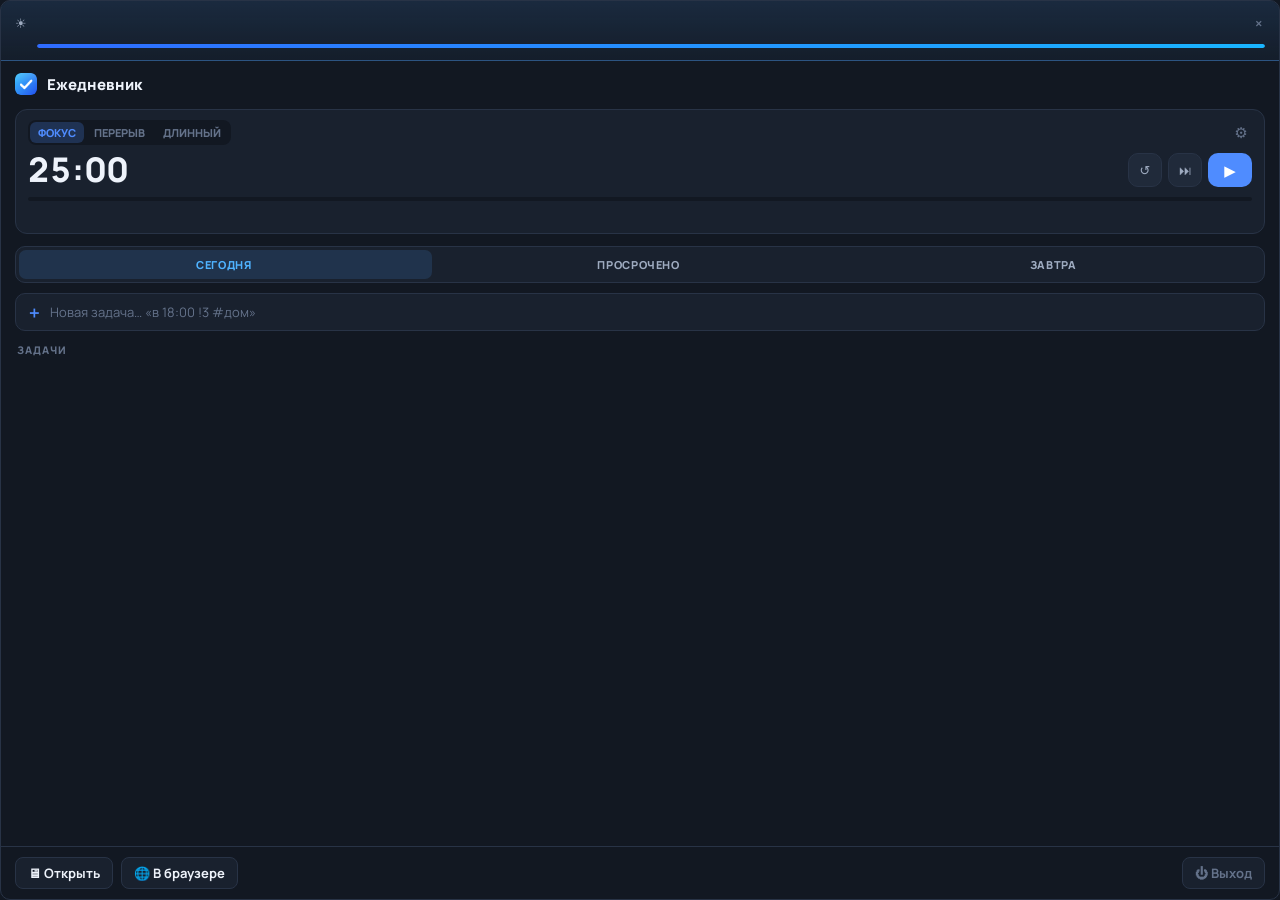
==== web/popup.html @ 26ec2203 "Свои длительности помодоро и ручная правка часов - настройки таймера (фокус, перерыв, длинный, «длин" ====
<!doctype html>
<html lang="ru">
<head>
<meta charset="utf-8">
<meta name="viewport" content="width=device-width, initial-scale=1">
<title>Ежедневник</title>
<link href="https://fonts.googleapis.com/css2?family=Manrope:wght@400;500;600;700;800&display=swap" rel="stylesheet">
<style>
  :root {
    --bg: #121822; --card: #19212e; --card-2: #202a3a; --line: #283346;
    --ink: #eef3fb; --ink-2: #9eabc0; --ink-3: #64728a;
    --accent: #4f8cff; --accent-soft: rgba(79,140,255,.16);
    --green: #4fb3ff; --green-soft: rgba(79,163,255,.13); --grad: linear-gradient(135deg, #2f6bff, #19b5ff);
    --p1: #8796b3; --p2: #f0a03c; --p3: #ff5d55;
  }
  * { box-sizing: border-box; }
  html, body { margin: 0; height: 100%; background: var(--bg); color: var(--ink); overflow: hidden; }
  body { font: 13px/1.4 "Manrope", system-ui, "Segoe UI", sans-serif; display: flex; flex-direction: column; border: 1px solid var(--line); border-radius: 10px; user-select: none; }
  button, input { font: inherit; color: inherit; }
  button { cursor: pointer; }

  .banner { background: linear-gradient(180deg, var(--green-soft), rgba(79,163,255,.04)); border-bottom: 1px solid rgba(79,163,255,.35); padding: 12px 14px 12px; }
  .banner-top { display: flex; align-items: center; gap: 8px; color: var(--ink-2); font-weight: 600; text-transform: capitalize; }
  .banner-top .x { margin-left: auto; border: 0; background: none; color: var(--ink-3); font-size: 15px; padding: 0 2px; }
  .banner-top .x:hover { color: var(--ink); }
  .mood { margin: 8px 0 0 22px; color: var(--ink); }
  .bar { height: 4px; background: rgba(255,255,255,.07); border-radius: 4px; margin: 10px 0 0 22px; overflow: hidden; }
  .bar i { display: block; height: 100%; background: var(--grad); border-radius: 4px; transition: width .4s; }

  .brand { display: flex; align-items: center; gap: 10px; padding: 12px 14px 4px; }
  .brand b { font-size: 15px; font-weight: 800; }
  .brand .stats { margin-left: auto; display: flex; gap: 10px; font-size: 12px; font-weight: 700; font-variant-numeric: tabular-nums; }
  .stats .ok { color: var(--green); }
  .stats .late { color: var(--p3); }
  .stats .left { color: var(--ink-2); }

  .running { margin: 8px 14px 0; display: flex; align-items: center; gap: 8px; background: var(--green-soft); border: 1px solid rgba(79,163,255,.3); border-radius: 9px; padding: 6px 8px 6px 10px; font-weight: 600; }
  .running .t { flex: 1; min-width: 0; white-space: nowrap; overflow: hidden; text-overflow: ellipsis; }
  .running .clock { color: var(--green); font-variant-numeric: tabular-nums; font-weight: 800; }
  .running button { border: 0; background: rgba(255,255,255,.08); border-radius: 6px; padding: 2px 8px; }

  .pomo { margin: 10px 14px 0; background: var(--card); border: 1px solid var(--line); border-radius: 12px; padding: 10px 12px 10px; }
  .pomo.work { --pm: #4f8cff; } .pomo.short { --pm: #2fd0c0; } .pomo.long { --pm: #a78bfa; }
  .pomo-row { display: flex; align-items: center; gap: 8px; }
  .pomo-modes { display: flex; gap: 2px; background: var(--bg); border-radius: 8px; padding: 2px; }
  .pomo-modes button { border: 0; background: none; border-radius: 6px; padding: 3px 8px; font-size: 11px; font-weight: 800; color: var(--ink-3); }
  .pomo-modes button.on { background: color-mix(in srgb, var(--pm) 22%, transparent); color: var(--pm); }
  .pomo-count { margin-left: auto; font-size: 12px; letter-spacing: 1px; }
  .pomo-main { display: flex; align-items: center; gap: 10px; margin-top: 6px; }
  .pomo-time { font-size: 34px; font-weight: 800; font-variant-numeric: tabular-nums; letter-spacing: 1px; line-height: 1.1; }
  .pomo.is-running .pomo-time { color: var(--pm); }
  .pomo-ctrl { margin-left: auto; display: flex; gap: 6px; }
  .pbtn { width: 34px; height: 34px; border-radius: 10px; border: 1px solid var(--line); background: var(--card-2); display: grid; place-items: center; font-size: 13px; color: var(--ink-2); }
  .pbtn:hover { color: var(--ink); border-color: var(--ink-3); }
  .pbtn.primary { width: 44px; background: var(--pm); border-color: transparent; color: #fff; font-size: 15px; }
  .pomo-bar { height: 4px; border-radius: 4px; background: var(--bg); margin-top: 8px; overflow: hidden; }
  .pomo-bar i { display: block; height: 100%; width: 0; background: var(--pm); border-radius: 4px; transition: width .5s linear; }
  .pomo-label { font-size: 11.5px; color: var(--ink-2); margin-top: 6px; white-space: nowrap; overflow: hidden; text-overflow: ellipsis; min-height: 16px; }
  .pomo.ring { animation: ring .6s ease 3; }
  .pomo-time { cursor: text; border-radius: 8px; padding: 0 4px; margin-left: -4px; transition: background .15s; }
  .pomo-time:hover { background: var(--card-2); }
  .clock-input { width: 130px; font: inherit; color: var(--pm); background: var(--bg); border: 1px solid var(--pm); border-radius: 8px; padding: 0 6px; outline: 0; }
  .pgear { border: 0; background: none; color: var(--ink-3); font-size: 15px; padding: 2px 4px; border-radius: 6px; }
  .pgear:hover, .pgear.on { color: var(--ink); background: var(--card-2); }
  .pset { margin-top: 10px; padding-top: 10px; border-top: 1px solid var(--line); display: flex; flex-direction: column; gap: 6px; }
  .pset-presets { display: flex; gap: 4px; margin-bottom: 2px; }
  .pset-chip { flex: 1; border: 1px solid var(--line); background: var(--bg); border-radius: 7px; padding: 4px 0; font-size: 11.5px; font-weight: 800; color: var(--ink-2); }
  .pset-chip.on { border-color: var(--pm); color: var(--pm); }
  .pset-row { display: flex; align-items: center; gap: 8px; font-size: 12.5px; color: var(--ink-2); }
  .pset-row span { flex: 1; }
  .pset-row input[type=number] { width: 58px; background: var(--bg); border: 1px solid var(--line); border-radius: 7px; padding: 4px 6px; text-align: center; font-weight: 700; outline: 0; user-select: text; }
  .pset-row input[type=number]:focus { border-color: var(--pm); }
  .pset-row em { font-style: normal; width: 52px; color: var(--ink-3); font-size: 11.5px; }
  .pset-check { cursor: pointer; }
  .pset-check input { accent-color: var(--pm); width: 15px; height: 15px; }
  .pset-err { color: var(--p3); font-size: 11.5px; min-height: 0; }
  .pset-actions { display: flex; justify-content: flex-end; gap: 6px; }
  .pset-actions button { border: 1px solid var(--line); background: var(--card-2); border-radius: 7px; padding: 5px 12px; font-weight: 700; font-size: 12px; }
  .pset-actions .pset-save { background: var(--pm); border-color: transparent; color: #fff; }
  @keyframes ring { 30% { box-shadow: 0 0 0 4px color-mix(in srgb, var(--pm) 45%, transparent); } }
  .tabs { display: flex; gap: 2px; margin: 12px 14px 0; padding: 3px; background: var(--card); border: 1px solid var(--line); border-radius: 10px; }
  .tabs button { flex: 1; border: 0; background: none; border-radius: 7px; padding: 7px 0; font-size: 11px; font-weight: 800; letter-spacing: .06em; color: var(--ink-2); }
  .tabs button.on { background: rgba(79,163,255,.14); color: var(--green); }
  .tabs .n { opacity: .7; margin-left: 3px; }

  .add { cursor: text; display: flex; align-items: center; gap: 8px; margin: 10px 14px 0; background: var(--card); border: 1px solid var(--line); border-radius: 10px; padding: 0 10px; }
  .add:focus-within { border-color: var(--accent); }
  .add span { color: var(--accent); font-weight: 800; font-size: 16px; }
  .add input { flex: 1; border: 0; outline: 0; background: none; padding: 9px 0; user-select: text; }
  .add input::placeholder { color: var(--ink-3); }

  .label { padding: 12px 16px 6px; font-size: 10.5px; font-weight: 800; letter-spacing: .1em; color: var(--ink-3); text-transform: uppercase; }
  .list { flex: 1; min-height: 0; overflow-y: auto; padding: 0 10px 10px 14px; display: flex; flex-direction: column; gap: 6px; }
  .list::-webkit-scrollbar { width: 6px; }
  .list::-webkit-scrollbar-thumb { background: var(--line); border-radius: 6px; }

  .item { display: flex; align-items: center; gap: 11px; background: var(--card); border: 1px solid var(--line); border-radius: 10px; padding: 9px 10px; transition: background .15s, border-color .15s, opacity .25s, transform .25s; }
  .item:hover { background: var(--card-2); }
  .item.gone { opacity: 0; transform: translateX(20px); }
  .item.enter { animation: pop .3s cubic-bezier(.2,.8,.3,1.2) both; }
  @keyframes pop { from { opacity: 0; transform: translateY(6px); } }
  .title { transition: color .3s; }
  .check { flex: none; width: 22px; height: 22px; border-radius: 7px; border: 2px solid var(--pc, var(--ink-3)); background: none; display: grid; place-items: center; padding: 0; }
  .check:hover { background: color-mix(in srgb, var(--pc, var(--ink-3)) 18%, transparent); }
  .check svg { width: 12px; height: 12px; fill: none; stroke: #fff; stroke-width: 3.5; stroke-linecap: round; stroke-linejoin: round; opacity: 0; transition: opacity .1s; }
  .item.done .check { background: var(--grad); border-color: transparent; }
  .item.done .check svg { opacity: 1; }
  .check svg path { stroke-dasharray: 24; stroke-dashoffset: 24; transition: stroke-dashoffset .3s .05s ease; }
  .item.done .check svg path { stroke-dashoffset: 0; }
  .check { transition: background .25s, border-color .25s; }
  .item.done .title { text-decoration: line-through; color: var(--ink-3); }
  .p1 { --pc: var(--p1); } .p2 { --pc: var(--p2); } .p3 { --pc: var(--p3); }
  .body { flex: 1; min-width: 0; }
  .title { font-weight: 700; white-space: nowrap; overflow: hidden; text-overflow: ellipsis; }
  .sub { font-size: 11.5px; color: var(--ink-2); white-space: nowrap; overflow: hidden; text-overflow: ellipsis; }
  .sub .late { color: var(--p3); }
  .dot { display: inline-block; width: 7px; height: 7px; border-radius: 50%; margin-right: 3px; }
  .play { flex: none; border: 0; background: none; color: var(--ink-3); width: 26px; height: 26px; border-radius: 7px; font-size: 12px; }
  .play:hover { background: var(--card-2); color: var(--ink); }
  .play.on { color: var(--green); }

  .empty { text-align: center; color: var(--ink-3); padding: 36px 10px; }
  .empty b { display: block; font-size: 30px; margin-bottom: 4px; }

  .foot { display: flex; align-items: center; gap: 8px; padding: 10px 14px; border-top: 1px solid var(--line); }
  .btn { display: inline-flex; align-items: center; gap: 6px; border: 1px solid var(--line); background: var(--card); border-radius: 8px; padding: 6px 12px; font-weight: 700; }
  .btn:hover { border-color: var(--ink-3); }
  .btn.ghost { margin-left: auto; color: var(--ink-3); }
  .pomo { font-variant-numeric: tabular-nums; }
</style>
</head>
<body>
  <div class="banner">
    <div class="banner-top">☀️ <span id="date"></span><button class="x" id="closeBtn" title="Скрыть (Esc)">×</button></div>
    <div class="mood" id="mood"></div>
    <div class="bar"><i id="bar"></i></div>
  </div>

  <div class="brand">
    <img src="icon.png" alt="" style="width:22px;height:22px;border-radius:6px"><b>Ежедневник</b>
    <div class="stats" id="stats"></div>
  </div>
  <div id="running"></div>

  <div class="pomo work" id="pomo">
    <div class="pomo-row">
      <div class="pomo-modes">
        <button data-pm="work" class="on">ФОКУС</button><button data-pm="short">ПЕРЕРЫВ</button><button data-pm="long">ДЛИННЫЙ</button>
      </div>
      <span class="pomo-count" id="pomoCount" title="Фокус-сессий сегодня"></span>
      <button class="pgear" id="pomoGear" title="Настроить время">⚙</button>
    </div>
    <div class="pomo-main">
      <div class="pomo-time" id="pomoTime" title="Нажми, чтобы ввести своё время">25:00</div>
      <div class="pomo-ctrl">
        <button class="pbtn" id="pomoReset" title="Сначала">↺</button>
        <button class="pbtn" id="pomoSkip" title="Пропустить">⏭</button>
        <button class="pbtn primary" id="pomoGo" title="Старт / пауза">▶</button>
      </div>
    </div>
    <div class="pomo-bar"><i id="pomoBar"></i></div>
    <div class="pomo-label" id="pomoLabel"></div>
    <div id="pomoSettings" hidden></div>
  </div>

  <div class="tabs" id="tabs">
    <button data-tab="today" class="on">СЕГОДНЯ<span class="n"></span></button>
    <button data-tab="late">ПРОСРОЧЕНО<span class="n"></span></button>
    <button data-tab="tomorrow">ЗАВТРА<span class="n"></span></button>
  </div>

  <form class="add" id="addForm" autocomplete="off">
    <span>＋</span><input id="addInput" placeholder="Новая задача… «в 18:00 !3 #дом»">
  </form>

  <div class="label" id="label">Задачи</div>
  <div class="list" id="list"></div>

  <div class="foot">
    <button class="btn" id="openBtn" title="Окно программы">🖥 Открыть</button>
    <button class="btn" id="browserBtn" title="Открыть страницу в браузере">🌐 В браузере</button>
    <button class="btn ghost" id="quitBtn" title="Закрыть программу">⏻ Выход</button>
  </div>

<script src="shared.js"></script>
<script>
"use strict";
const P = { tasks: [], lists: [], tab: "today" };
const $ = s => document.querySelector(s);
const CHECK = `<svg viewBox="0 0 24 24"><path d="M5 12.5l4.5 4.5L19 7.5"/></svg>`;
const MOODS = [
  [0, "Начни с малого — всего одна задача 🐾"],
  [1, "Разгон взят, котик следит за прогрессом 🐱"],
  [50, "Половина позади, котик одобряет 😺"],
  [80, "Финишная прямая — ещё чуть-чуть! 😼"],
  [100, "Всё сделано! Котик в восторге 😻"],
];

// функции, которые предоставляет Go-обёртка окна (в обычном браузере их нет)
const host = name => (...a) => (typeof window[name] === "function" ? window[name](...a) : null);
const hidePopup = host("hidePopup"), openMain = host("openMain"), openInBrowser = host("openInBrowser"), quitApp = host("quitApp");

async function api(method, path, body) {
  const r = await fetch("/api" + path, {
    method, headers: body ? { "Content-Type": "application/json" } : {}, body: body ? JSON.stringify(body) : undefined,
  });
  if (!r.ok) throw new Error(r.statusText);
  return r.status === 204 ? null : r.json();
}

async function load() {
  const d = await api("GET", "/state");
  P.tasks = d.tasks || [];
  P.lists = d.lists || [];
  render();
}

function spentNow(t) { return (t.spent || 0) + (t.timerStart ? (Date.now() - new Date(t.timerStart)) / 1000 : 0); }
function clock(sec) {
  sec = Math.floor(sec);
  const h = Math.floor(sec / 3600), m = Math.floor(sec % 3600 / 60), s = sec % 60, p = n => String(n).padStart(2, "0");
  return h ? `${h}:${p(m)}:${p(s)}` : `${p(m)}:${p(s)}`;
}
function fmtMin(m) { const h = Math.floor(m / 60), r = m % 60; return h ? `${h}ч${r ? " " + r + "м" : ""}` : `${r}м`; }

function buckets() {
  const td = today(), tm = addDays(td, 1);
  const a = P.tasks.filter(t => !t.done);
  return {
    today: a.filter(t => t.due === td),
    late: a.filter(t => t.due && t.due < td),
    tomorrow: a.filter(t => t.due === tm),
    doneToday: P.tasks.filter(t => t.done && t.completedAt && ymd(new Date(t.completedAt)) === td),
  };
}

function sortT(arr) {
  return [...arr].sort((a, b) => (b.pinned - a.pinned) || (a.dueTime || "99").localeCompare(b.dueTime || "99") || b.priority - a.priority || a.order - b.order);
}

function render() {
  const b = buckets();
  const done = b.doneToday.length, left = b.today.length + b.late.length, total = done + left;
  const pct = total ? Math.round(done / total * 100) : 0;
  $("#date").textContent = new Intl.DateTimeFormat("ru", { weekday: "long", day: "numeric", month: "long" }).format(new Date());
  $("#mood").textContent = total ? MOODS.filter(([p]) => pct >= p).pop()[1] : "Свободный день — добавь планы или отдохни 🌿";
  $("#bar").style.width = pct + "%";
  $("#stats").innerHTML = `<span class="ok" title="Выполнено сегодня">✓ ${done}</span>` +
    (b.late.length ? `<span class="late" title="Просрочено">⚠ ${b.late.length}</span>` : "") +
    `<span class="left" title="Осталось на сегодня">◷ ${b.today.length}</span>`;

  const run = P.tasks.find(t => t.timerStart);
  $("#running").innerHTML = run ? `<div class="running">⏱ <span class="t">${esc(run.title)}</span>
    <span class="clock" data-live="${run.id}">${clock(spentNow(run))}</span><button data-stop="${run.id}" title="Остановить">⏸</button></div>` : "";

  for (const btn of document.querySelectorAll("#tabs button")) {
    const k = btn.dataset.tab;
    btn.classList.toggle("on", k === P.tab);
    btn.querySelector(".n").textContent = b[k].length ? b[k].length : "";
  }

  let items = sortT(b[P.tab]);
  if (P.tab === "today") items = items.concat(b.doneToday);
  $("#label").textContent = { today: "Задачи на сегодня", late: "Просроченные", tomorrow: "Задачи на завтра" }[P.tab];
  $("#list").innerHTML = items.length ? items.map(itemHTML).join("") :
    `<div class="empty"><b>${P.tab === "late" ? "🎉" : "🌿"}</b>${P.tab === "late" ? "Просроченных нет" : "Пока пусто"}</div>`;
}

function itemHTML(t) {
  const l = P.lists.find(l => l.id === t.listId);
  const sub = [];
  if (t.due && t.due < today()) sub.push(`<span class="late">📅 ${t.due.split("-").reverse().slice(0, 2).join(".")}</span>`);
  if (t.dueTime) sub.push("🕑 " + t.dueTime);
  if (l) sub.push(`<span class="dot" style="background:${l.color}"></span>${esc(l.name)}`);
  if (t.estimate) sub.push("⏳ " + fmtMin(t.estimate));
  if (t.subtasks.length) sub.push(`☑ ${t.subtasks.filter(s => s.done).length}/${t.subtasks.length}`);
  for (const g of t.tags.slice(0, 2)) sub.push("#" + esc(g));
  return `<div class="item p${t.priority} ${t.done ? "done" : ""}" data-id="${t.id}">
    <button class="check" data-toggle="${t.id}" title="Отметить">${CHECK}</button>
    <div class="body"><div class="title">${t.pinned ? "📌 " : ""}${esc(t.title)}</div>
      <div class="sub">${sub.join(" · ") || (t.done ? "выполнено" : "без деталей")}</div></div>
    ${t.done ? "" : `<button class="play ${t.timerStart ? "on" : ""}" data-timer="${t.id}" title="Учёт времени">${t.timerStart ? "⏸" : "▶"}</button>`}
  </div>`;
}

document.addEventListener("click", async e => {
  const el = e.target.closest("button");
  if (!el) return;
  const d = el.dataset;
  if (d.tab) { P.tab = d.tab; render(); return; }
  if (d.toggle) {
    const item = el.closest(".item");
    const done = item.classList.toggle("done");
    await Promise.all([api("POST", `/tasks/${d.toggle}/toggle`), new Promise(r => setTimeout(r, done ? 420 : 120))]);
    item.classList.add("gone");
    setTimeout(load, 220);
    return;
  }
  if (d.timer || d.stop) {
    const id = d.timer || d.stop;
    const t = P.tasks.find(x => x.id === id);
    await api("POST", `/tasks/${id}/timer/${t.timerStart ? "stop" : "start"}`);
    load(); return;
  }
  if (el.id === "openBtn") { openMain(""); return; }
  if (el.id === "browserBtn") { openInBrowser(""); return; }
  if (d.pm) { pomo.mode(d.pm); return; }
  if (el.id === "pomoGo") { pomo.toggle(); return; }
  if (el.id === "pomoGear") { toggleSettings(); return; }
  if (el.id === "pomoReset") { pomo.reset(); return; }
  if (el.id === "pomoSkip") { pomo.skip(); return; }
  if (el.id === "quitBtn") { quitApp(); return; }
  if (el.id === "closeBtn") { hidePopup(); return; }
});

$("#addForm").addEventListener("mousedown", e => {
  if (e.target.closest("button, input")) return;
  e.preventDefault();
  $("#addInput").focus();
});
$("#addForm").addEventListener("submit", async e => {
  e.preventDefault();
  const inp = $("#addInput");
  const p = parseQuick(inp.value, P.lists);
  if (!p.title) return;
  const due = p.due || (P.tab === "tomorrow" ? addDays(today(), 1) : today());
  await api("POST", "/tasks", {
    title: p.title, notes: "", done: false, subtasks: [], pinned: false, priority: p.priority,
    due, dueTime: p.dueTime, listId: p.listId, tags: p.tags, repeat: p.repeat,
  });
  inp.value = "";
  if (P.tab === "late") P.tab = "today";
  load();
});

document.addEventListener("keydown", e => { if (e.key === "Escape" && !e.target.closest(".pomo")) hidePopup(); });
document.addEventListener("contextmenu", e => { if (!e.target.closest("input")) e.preventDefault(); });

setInterval(() => {
  for (const el of document.querySelectorAll("[data-live]")) {
    const t = P.tasks.find(x => x.id === el.dataset.live);
    if (t) el.textContent = clock(spentNow(t));
  }
}, 1000);

// таймер общий с основным окном; когда сессия кончается, Go сам показывает эту панель
let audioCtx;
function beep() {
  try {
    audioCtx = audioCtx || new AudioContext();
    [660, 880, 990].forEach((f, i) => {
      const o = audioCtx.createOscillator(), g = audioCtx.createGain();
      const t0 = audioCtx.currentTime + i * 0.16;
      o.frequency.value = f;
      g.gain.setValueAtTime(0.0001, t0);
      g.gain.exponentialRampToValueAtTime(0.18, t0 + 0.02);
      g.gain.exponentialRampToValueAtTime(0.0001, t0 + 0.5);
      o.connect(g).connect(audioCtx.destination);
      o.start(t0); o.stop(t0 + 0.55);
    });
  } catch { /* без звука */ }
}
const pomo = pomoClient(st => {
  const box = $("#pomo");
  box.className = `pomo ${st.mode} ${st.running ? "is-running" : ""} ${box.classList.contains("ring") ? "ring" : ""}`;
  if (!$("#pomoTime").querySelector("input")) $("#pomoTime").textContent = fmtMMSS(pomo ? pomo.left() : st.left);
  $("#pomoGo").textContent = st.running ? "⏸" : "▶";
  $("#pomoBar").style.width = (pomo ? pomo.progress() * 100 : 0) + "%";
  $("#pomoCount").textContent = st.count ? "🍅".repeat(Math.min(st.count, 8)) + (st.count > 8 ? " " + st.count : "") : "";
  $("#pomoLabel").textContent = st.label || (st.running ? (st.mode === "work" ? "Не отвлекайся — уведомлю, когда пора отдохнуть" : "Отдыхай: встань, разомнись, попей воды") : "Нажми ▶, чтобы начать " + POMO_NAMES[st.mode].toLowerCase());
  document.querySelectorAll("[data-pm]").forEach(b => {
    b.classList.toggle("on", b.dataset.pm === st.mode);
    b.textContent = { work: "ФОКУС", short: "ПЕРЕРЫВ", long: "ДЛИННЫЙ" }[b.dataset.pm] + " " + st.settings[b.dataset.pm];
  });
}, st => {
  beep();
  const box = $("#pomo");
  box.classList.remove("ring"); void box.offsetWidth; box.classList.add("ring");
  setTimeout(() => box.classList.remove("ring"), 2000);
});

$("#pomoTime").addEventListener("click", () => editClock($("#pomoTime"), pomo));

function toggleSettings() {
  const box = $("#pomoSettings");
  const open = box.hidden;
  box.hidden = !open;
  $("#pomoGear").classList.toggle("on", open);
  if (!open) return;
  box.innerHTML = pomoSettingsHTML(pomo.state().settings);
  box.querySelector("[data-pset=work]").focus();
}
bindPomoSettings($("#pomoSettings"), pomo, () => { $("#pomoSettings").hidden = true; $("#pomoGear").classList.remove("on"); });

// вызывается из Go при каждом показе окна
window.onPopupShow = () => { load(); pomo.refresh(); };
load();
</script>
</body>
</html>
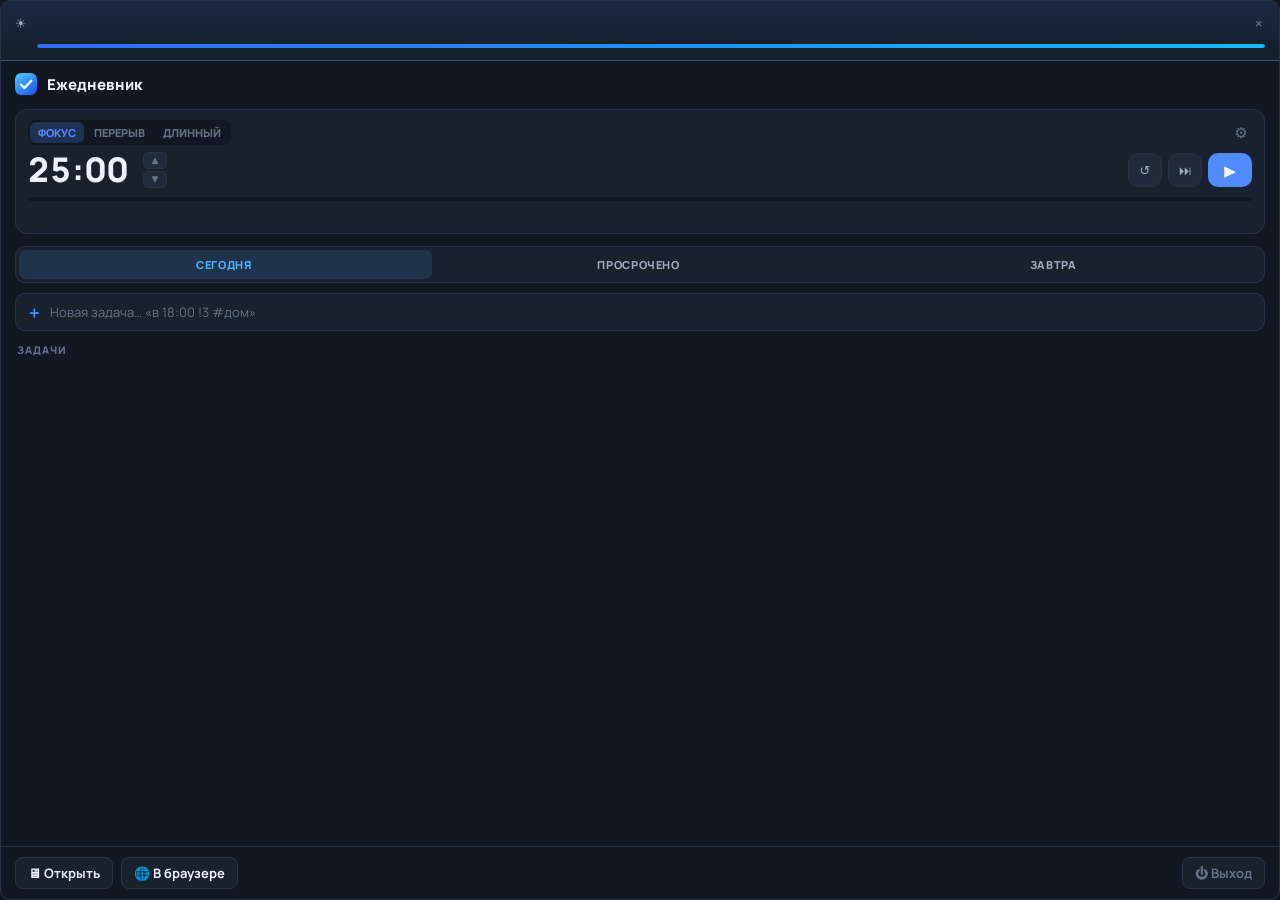
==== commit 0af02e33: "Стрелки у часов помодоро: ±1 минута Клик по ▲▼ меняет оставшееся время на минуту, зажатие повторяет," ====
--- a/web/popup.html
+++ b/web/popup.html
@@ -60,6 +60,10 @@
   .pomo-time { cursor: text; border-radius: 8px; padding: 0 4px; margin-left: -4px; transition: background .15s; }
   .pomo-time:hover { background: var(--card-2); }
   .clock-input { width: 130px; font: inherit; color: var(--pm); background: var(--bg); border: 1px solid var(--pm); border-radius: 8px; padding: 0 6px; outline: 0; }
+  .clock-arrows { display: flex; flex-direction: column; gap: 2px; }
+  .clock-arrows button { width: 24px; height: 17px; border: 1px solid var(--line); background: var(--card-2); border-radius: 5px; font-size: 9px; color: var(--ink-3); display: grid; place-items: center; padding: 0; user-select: none; touch-action: none; }
+  .clock-arrows button:hover { color: var(--pm); border-color: var(--pm); }
+  .clock-arrows button:active { background: color-mix(in srgb, var(--pm) 25%, var(--card-2)); }
   .pgear { border: 0; background: none; color: var(--ink-3); font-size: 15px; padding: 2px 4px; border-radius: 6px; }
   .pgear:hover, .pgear.on { color: var(--ink); background: var(--card-2); }
   .pset { margin-top: 10px; padding-top: 10px; border-top: 1px solid var(--line); display: flex; flex-direction: column; gap: 6px; }
@@ -151,7 +155,8 @@
       <button class="pgear" id="pomoGear" title="Настроить время">⚙</button>
     </div>
     <div class="pomo-main">
-      <div class="pomo-time" id="pomoTime" title="Нажми, чтобы ввести своё время">25:00</div>
+      <div class="pomo-time" id="pomoTime" title="Нажми, чтобы ввести своё время, или крути колёсико">25:00</div>
+      <div class="clock-arrows"><button type="button" data-adj="1" title="+1 минута">▲</button><button type="button" data-adj="-1" title="−1 минута">▼</button></div>
       <div class="pomo-ctrl">
         <button class="pbtn" id="pomoReset" title="Сначала">↺</button>
         <button class="pbtn" id="pomoSkip" title="Пропустить">⏭</button>
@@ -380,6 +385,7 @@
 });
 
 $("#pomoTime").addEventListener("click", () => editClock($("#pomoTime"), pomo));
+bindClockArrows($("#pomo"), $("#pomoTime"), pomo);
 
 function toggleSettings() {
   const box = $("#pomoSettings");
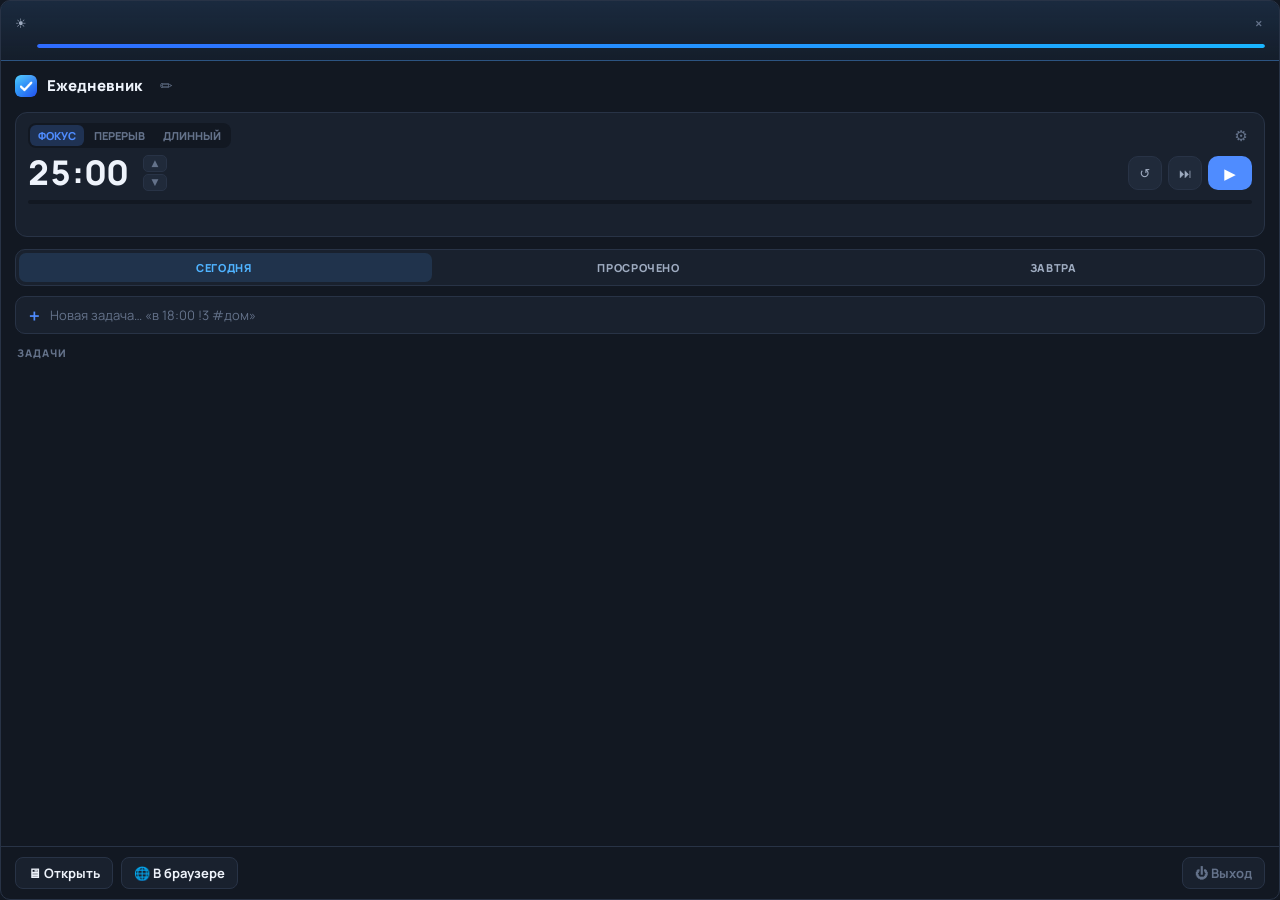
==== commit 8002783c: "Холст для быстрых набросков - раздел «Холст» (D, ✏️ в мини-панели): ручка с нажимом, маркер, ластик," ====
--- a/web/popup.html
+++ b/web/popup.html
@@ -5,6 +5,15 @@
 <meta name="viewport" content="width=device-width, initial-scale=1">
 <title>Ежедневник</title>
 <link href="https://fonts.googleapis.com/css2?family=Manrope:wght@400;500;600;700;800&display=swap" rel="stylesheet">
+<script>
+  // ошибки JS записываются в атрибут — их проверяет автотест перед сборкой
+  (() => {
+    const errs = [];
+    const put = msg => { if (errs.includes(msg) || errs.length > 8) return; errs.push(msg); document.documentElement.dataset.errors = errs.join(" | "); };
+    addEventListener("error", e => put(e.message + " @ " + (e.filename || "").split("/").pop() + ":" + e.lineno));
+    addEventListener("unhandledrejection", e => put("promise: " + (e.reason && e.reason.message || e.reason)));
+  })();
+</script>
 <style>
   :root {
     --bg: #121822; --card: #19212e; --card-2: #202a3a; --line: #283346;
@@ -142,6 +151,7 @@
 
   <div class="brand">
     <img src="icon.png" alt="" style="width:22px;height:22px;border-radius:6px"><b>Ежедневник</b>
+    <button class="pgear" id="sketchBtn" title="Холст для набросков" style="margin-left:4px">✏️</button>
     <div class="stats" id="stats"></div>
   </div>
   <div id="running"></div>
@@ -309,6 +319,7 @@
   }
   if (el.id === "openBtn") { openMain(""); return; }
   if (el.id === "browserBtn") { openInBrowser(""); return; }
+  if (el.id === "sketchBtn") { openMain("sketch"); return; }
   if (d.pm) { pomo.mode(d.pm); return; }
   if (el.id === "pomoGo") { pomo.toggle(); return; }
   if (el.id === "pomoGear") { toggleSettings(); return; }
@@ -400,7 +411,14 @@
 
 // вызывается из Go при каждом показе окна
 window.onPopupShow = () => { load(); pomo.refresh(); };
-load();
+load().then(async () => {
+  if (location.search.includes("smoke")) {
+    for (const tab of ["late", "tomorrow", "today"]) { P.tab = tab; render(); }
+    toggleSettings(); toggleSettings();
+    await new Promise(r => setTimeout(r, 1200)); // таймер успевает отрисоваться
+  }
+  document.documentElement.dataset.ready = "1";
+});
 </script>
 </body>
 </html>
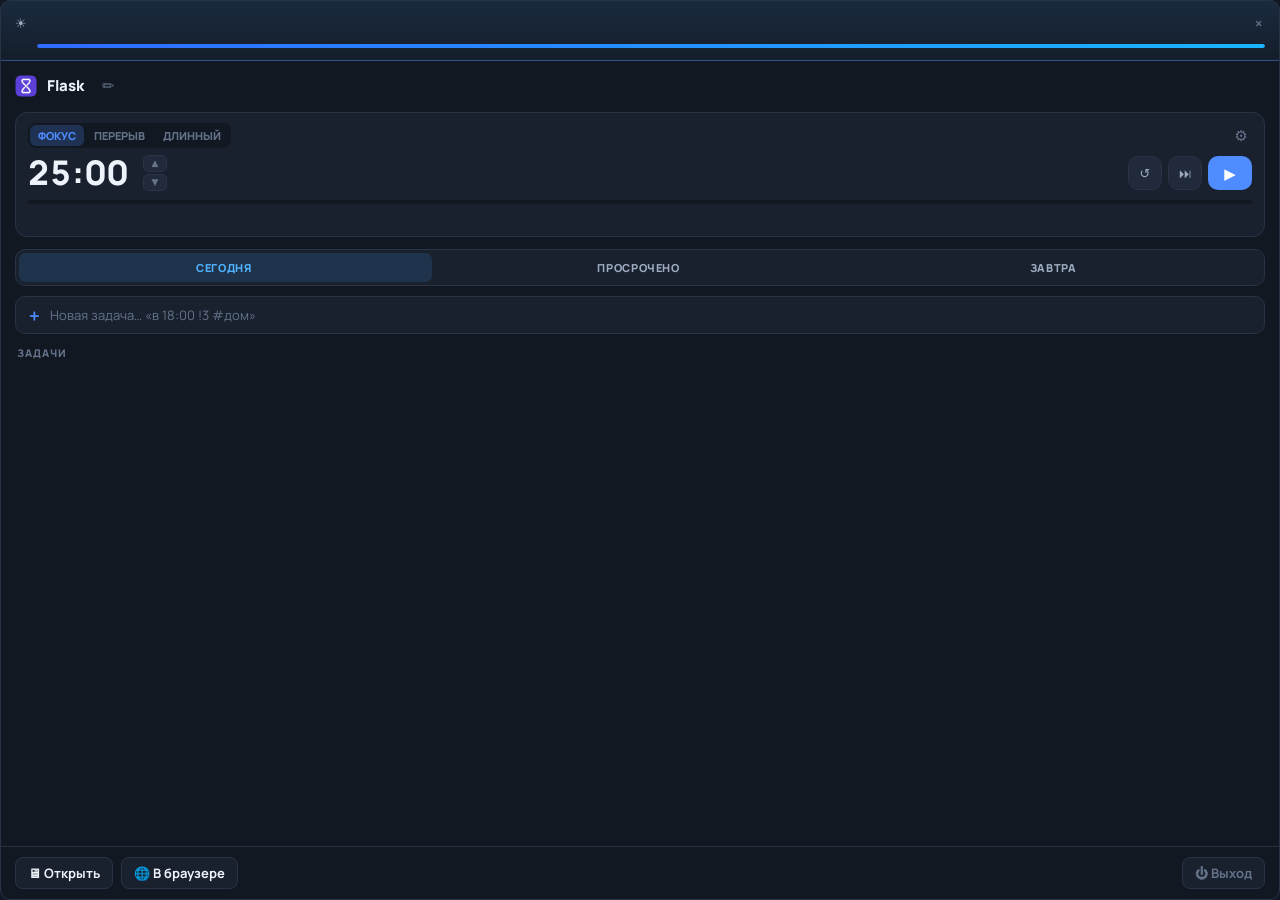
==== commit 21cd17a4: "Переименование в Flask, иконка — песочные часы одной линией - белые часы одной линией с перехлёстом " ====
--- a/web/popup.html
+++ b/web/popup.html
@@ -3,7 +3,7 @@
 <head>
 <meta charset="utf-8">
 <meta name="viewport" content="width=device-width, initial-scale=1">
-<title>Ежедневник</title>
+<title>Flask</title>
 <link href="https://fonts.googleapis.com/css2?family=Manrope:wght@400;500;600;700;800&display=swap" rel="stylesheet">
 <script>
   // ошибки JS записываются в атрибут — их проверяет автотест перед сборкой
@@ -150,7 +150,7 @@
   </div>
 
   <div class="brand">
-    <img src="icon.png" alt="" style="width:22px;height:22px;border-radius:6px"><b>Ежедневник</b>
+    <img src="icon.png" alt="" style="width:22px;height:22px;border-radius:6px"><b>Flask</b>
     <button class="pgear" id="sketchBtn" title="Холст для набросков" style="margin-left:4px">✏️</button>
     <div class="stats" id="stats"></div>
   </div>
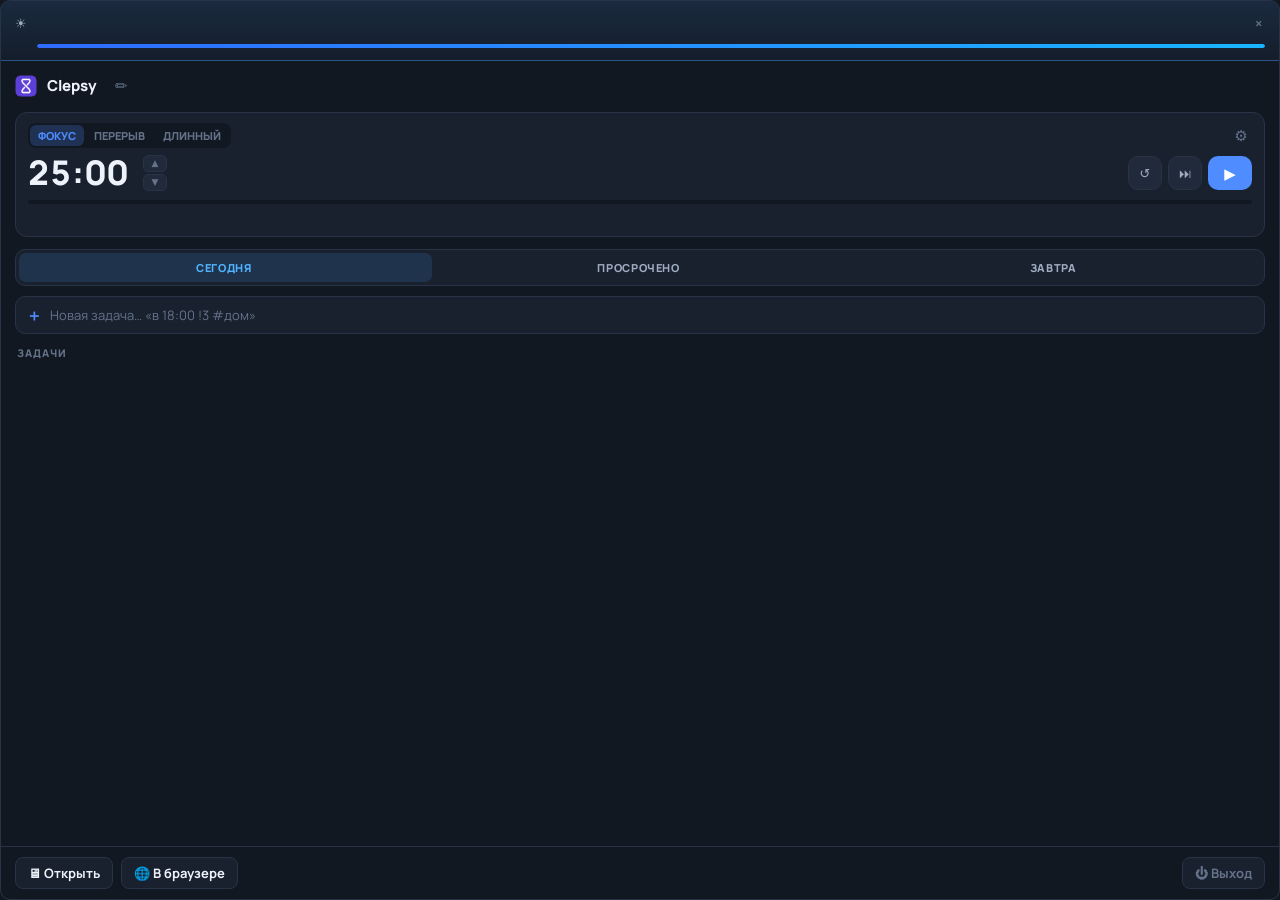
==== commit ae167c95: "Переименование Flask → Clepsy Co-Authored-By: Claude Opus 5.5 <noreply@anthropic.com>" ====
--- a/web/popup.html
+++ b/web/popup.html
@@ -3,7 +3,7 @@
 <head>
 <meta charset="utf-8">
 <meta name="viewport" content="width=device-width, initial-scale=1">
-<title>Flask</title>
+<title>Clepsy</title>
 <link href="https://fonts.googleapis.com/css2?family=Manrope:wght@400;500;600;700;800&display=swap" rel="stylesheet">
 <script>
   // ошибки JS записываются в атрибут — их проверяет автотест перед сборкой
@@ -150,7 +150,7 @@
   </div>
 
   <div class="brand">
-    <img src="icon.png" alt="" style="width:22px;height:22px;border-radius:6px"><b>Flask</b>
+    <img src="icon.png" alt="" style="width:22px;height:22px;border-radius:6px"><b>Clepsy</b>
     <button class="pgear" id="sketchBtn" title="Холст для набросков" style="margin-left:4px">✏️</button>
     <div class="stats" id="stats"></div>
   </div>
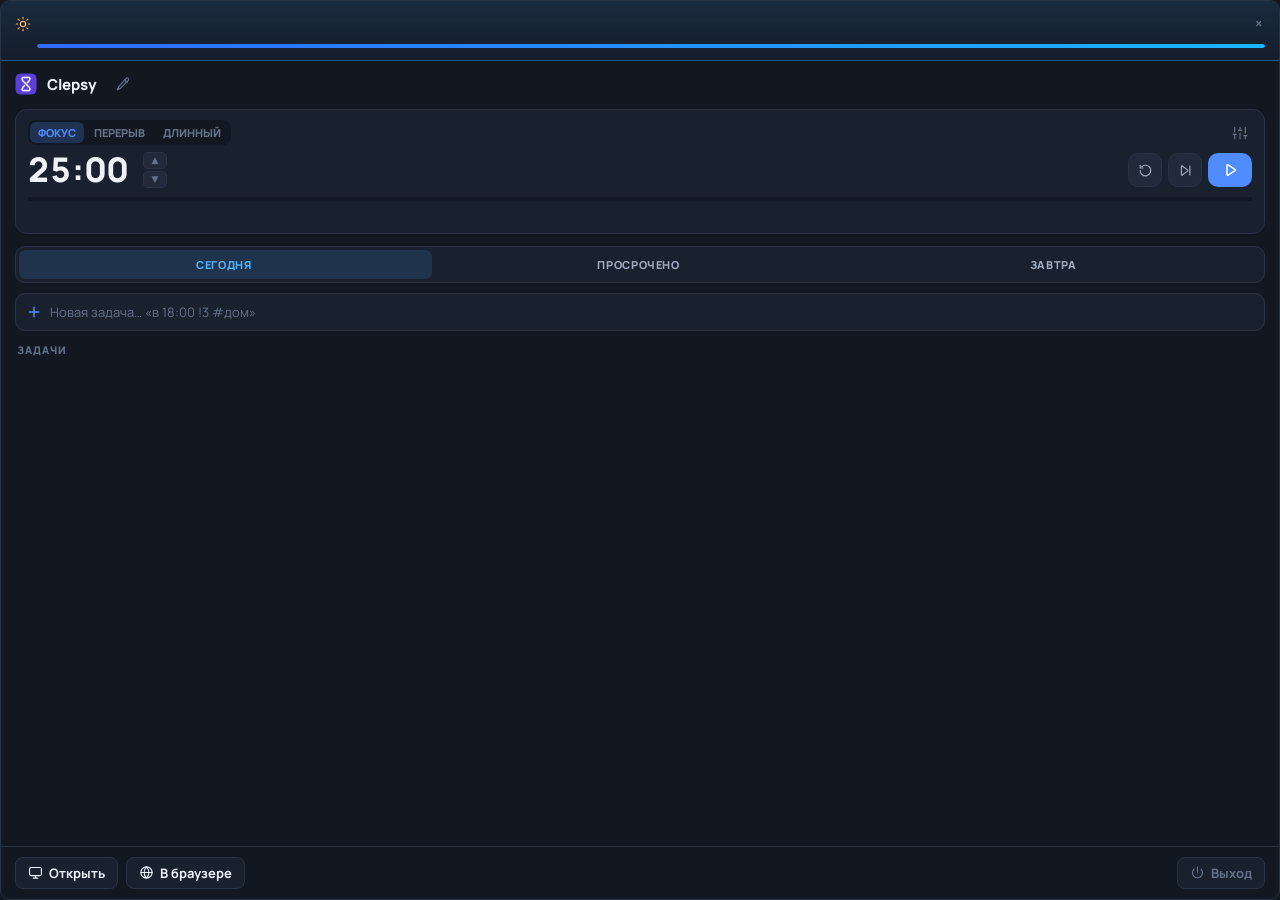
==== commit 2da478c2: "Единые линейные иконки вместо эмодзи - web/icons.js: набор из 52 иконок (24×24, линия 1.8, currentCo" ====
--- a/web/popup.html
+++ b/web/popup.html
@@ -91,6 +91,23 @@
   .pset-actions button { border: 1px solid var(--line); background: var(--card-2); border-radius: 7px; padding: 5px 12px; font-weight: 700; font-size: 12px; }
   .pset-actions .pset-save { background: var(--pm); border-color: transparent; color: #fff; }
   @keyframes ring { 30% { box-shadow: 0 0 0 4px color-mix(in srgb, var(--pm) 45%, transparent); } }
+  /* линейные иконки (icons.js) */
+  .i { width: 1.1em; height: 1.1em; fill: none; stroke: currentColor; stroke-width: 1.8; stroke-linecap: round; stroke-linejoin: round; flex: none; vertical-align: -0.18em; }
+  .i.inline { width: 1em; height: 1em; }
+  .banner-top .i { width: 16px; height: 16px; color: #ffb35c; }
+  .pgear .i { width: 16px; height: 16px; display: block; }
+  .pbtn .i { width: 15px; height: 15px; }
+  .pbtn.primary .i { width: 16px; height: 16px; stroke-width: 2.2; }
+  .btn .i { width: 15px; height: 15px; }
+  .stats .i { width: 13px; height: 13px; stroke-width: 2.2; }
+  .running .i { width: 15px; height: 15px; color: var(--green); }
+  .running button .i { width: 13px; height: 13px; }
+  .sub .i { width: 11.5px; height: 11.5px; stroke-width: 2; }
+  .title .i { width: 13px; height: 13px; color: var(--accent); }
+  .play .i { width: 14px; height: 14px; }
+  .add span .i { width: 16px; height: 16px; stroke-width: 2.2; display: block; }
+  .empty b .i { width: 34px; height: 34px; stroke-width: 1.4; margin: 0 auto 4px; display: block; }
+  .tomato { display: inline-block; width: 7px; height: 7px; border-radius: 50%; background: var(--pm, #4f8cff); margin: 0 1.5px; vertical-align: middle; }
   .tabs { display: flex; gap: 2px; margin: 12px 14px 0; padding: 3px; background: var(--card); border: 1px solid var(--line); border-radius: 10px; }
   .tabs button { flex: 1; border: 0; background: none; border-radius: 7px; padding: 7px 0; font-size: 11px; font-weight: 800; letter-spacing: .06em; color: var(--ink-2); }
   .tabs button.on { background: rgba(79,163,255,.14); color: var(--green); }
@@ -144,14 +161,14 @@
 </head>
 <body>
   <div class="banner">
-    <div class="banner-top">☀️ <span id="date"></span><button class="x" id="closeBtn" title="Скрыть (Esc)">×</button></div>
+    <div class="banner-top"><i data-i="sun"></i> <span id="date"></span><button class="x" id="closeBtn" title="Скрыть (Esc)">×</button></div>
     <div class="mood" id="mood"></div>
     <div class="bar"><i id="bar"></i></div>
   </div>
 
   <div class="brand">
     <img src="icon.png" alt="" style="width:22px;height:22px;border-radius:6px"><b>Clepsy</b>
-    <button class="pgear" id="sketchBtn" title="Холст для набросков" style="margin-left:4px">✏️</button>
+    <button class="pgear" id="sketchBtn" title="Холст для набросков" style="margin-left:4px"><i data-i="pen"></i></button>
     <div class="stats" id="stats"></div>
   </div>
   <div id="running"></div>
@@ -162,15 +179,15 @@
         <button data-pm="work" class="on">ФОКУС</button><button data-pm="short">ПЕРЕРЫВ</button><button data-pm="long">ДЛИННЫЙ</button>
       </div>
       <span class="pomo-count" id="pomoCount" title="Фокус-сессий сегодня"></span>
-      <button class="pgear" id="pomoGear" title="Настроить время">⚙</button>
+      <button class="pgear" id="pomoGear" title="Настроить время"><i data-i="settings"></i></button>
     </div>
     <div class="pomo-main">
       <div class="pomo-time" id="pomoTime" title="Нажми, чтобы ввести своё время, или крути колёсико">25:00</div>
       <div class="clock-arrows"><button type="button" data-adj="1" title="+1 минута">▲</button><button type="button" data-adj="-1" title="−1 минута">▼</button></div>
       <div class="pomo-ctrl">
-        <button class="pbtn" id="pomoReset" title="Сначала">↺</button>
-        <button class="pbtn" id="pomoSkip" title="Пропустить">⏭</button>
-        <button class="pbtn primary" id="pomoGo" title="Старт / пауза">▶</button>
+        <button class="pbtn" id="pomoReset" title="Сначала"><i data-i="reset"></i></button>
+        <button class="pbtn" id="pomoSkip" title="Пропустить"><i data-i="skip"></i></button>
+        <button class="pbtn primary" id="pomoGo" title="Старт / пауза"><i data-i="play"></i></button>
       </div>
     </div>
     <div class="pomo-bar"><i id="pomoBar"></i></div>
@@ -185,30 +202,32 @@
   </div>
 
   <form class="add" id="addForm" autocomplete="off">
-    <span>＋</span><input id="addInput" placeholder="Новая задача… «в 18:00 !3 #дом»">
+    <span><i data-i="plus"></i></span><input id="addInput" placeholder="Новая задача… «в 18:00 !3 #дом»">
   </form>
 
   <div class="label" id="label">Задачи</div>
   <div class="list" id="list"></div>
 
   <div class="foot">
-    <button class="btn" id="openBtn" title="Окно программы">🖥 Открыть</button>
-    <button class="btn" id="browserBtn" title="Открыть страницу в браузере">🌐 В браузере</button>
-    <button class="btn ghost" id="quitBtn" title="Закрыть программу">⏻ Выход</button>
+    <button class="btn" id="openBtn" title="Окно программы"><i data-i="monitor"></i> Открыть</button>
+    <button class="btn" id="browserBtn" title="Открыть страницу в браузере"><i data-i="globe"></i> В браузере</button>
+    <button class="btn ghost" id="quitBtn" title="Закрыть программу"><i data-i="power"></i> Выход</button>
   </div>
 
+<script src="icons.js"></script>
 <script src="shared.js"></script>
 <script>
 "use strict";
 const P = { tasks: [], lists: [], tab: "today" };
+hydrateIcons(); // <i data-i> в разметке → SVG
 const $ = s => document.querySelector(s);
 const CHECK = `<svg viewBox="0 0 24 24"><path d="M5 12.5l4.5 4.5L19 7.5"/></svg>`;
 const MOODS = [
-  [0, "Начни с малого — всего одна задача 🐾"],
-  [1, "Разгон взят, котик следит за прогрессом 🐱"],
-  [50, "Половина позади, котик одобряет 😺"],
-  [80, "Финишная прямая — ещё чуть-чуть! 😼"],
-  [100, "Всё сделано! Котик в восторге 😻"],
+  [0, "Начни с малого — всего одна задача"],
+  [1, "Разгон взят, так держать"],
+  [50, "Половина позади"],
+  [80, "Финишная прямая — ещё чуть-чуть"],
+  [100, "Всё сделано на сегодня"],
 ];
 
 // функции, которые предоставляет Go-обёртка окна (в обычном браузере их нет)
@@ -258,15 +277,15 @@
   const done = b.doneToday.length, left = b.today.length + b.late.length, total = done + left;
   const pct = total ? Math.round(done / total * 100) : 0;
   $("#date").textContent = new Intl.DateTimeFormat("ru", { weekday: "long", day: "numeric", month: "long" }).format(new Date());
-  $("#mood").textContent = total ? MOODS.filter(([p]) => pct >= p).pop()[1] : "Свободный день — добавь планы или отдохни 🌿";
+  $("#mood").textContent = total ? MOODS.filter(([p]) => pct >= p).pop()[1] : "Свободный день — добавь планы или отдохни";
   $("#bar").style.width = pct + "%";
-  $("#stats").innerHTML = `<span class="ok" title="Выполнено сегодня">✓ ${done}</span>` +
-    (b.late.length ? `<span class="late" title="Просрочено">⚠ ${b.late.length}</span>` : "") +
-    `<span class="left" title="Осталось на сегодня">◷ ${b.today.length}</span>`;
+  $("#stats").innerHTML = `<span class="ok" title="Выполнено сегодня">${icon("check")} ${done}</span>` +
+    (b.late.length ? `<span class="late" title="Просрочено">${icon("zap")} ${b.late.length}</span>` : "") +
+    `<span class="left" title="Осталось на сегодня">${icon("clock")} ${b.today.length}</span>`;
 
   const run = P.tasks.find(t => t.timerStart);
-  $("#running").innerHTML = run ? `<div class="running">⏱ <span class="t">${esc(run.title)}</span>
-    <span class="clock" data-live="${run.id}">${clock(spentNow(run))}</span><button data-stop="${run.id}" title="Остановить">⏸</button></div>` : "";
+  $("#running").innerHTML = run ? `<div class="running">${icon("timer")} <span class="t">${esc(run.title)}</span>
+    <span class="clock" data-live="${run.id}">${clock(spentNow(run))}</span><button data-stop="${run.id}" title="Остановить">${icon("pause")}</button></div>` : "";
 
   for (const btn of document.querySelectorAll("#tabs button")) {
     const k = btn.dataset.tab;
@@ -278,23 +297,23 @@
   if (P.tab === "today") items = items.concat(b.doneToday);
   $("#label").textContent = { today: "Задачи на сегодня", late: "Просроченные", tomorrow: "Задачи на завтра" }[P.tab];
   $("#list").innerHTML = items.length ? items.map(itemHTML).join("") :
-    `<div class="empty"><b>${P.tab === "late" ? "🎉" : "🌿"}</b>${P.tab === "late" ? "Просроченных нет" : "Пока пусто"}</div>`;
+    `<div class="empty"><b>${icon(P.tab === "late" ? "done" : "sun")}</b>${P.tab === "late" ? "Просроченных нет" : "Пока пусто"}</div>`;
 }
 
 function itemHTML(t) {
   const l = P.lists.find(l => l.id === t.listId);
   const sub = [];
-  if (t.due && t.due < today()) sub.push(`<span class="late">📅 ${t.due.split("-").reverse().slice(0, 2).join(".")}</span>`);
-  if (t.dueTime) sub.push("🕑 " + t.dueTime);
+  if (t.due && t.due < today()) sub.push(`<span class="late">${icon("date")} ${t.due.split("-").reverse().slice(0, 2).join(".")}</span>`);
+  if (t.dueTime) sub.push(icon("clock") + " " + t.dueTime);
   if (l) sub.push(`<span class="dot" style="background:${l.color}"></span>${esc(l.name)}`);
-  if (t.estimate) sub.push("⏳ " + fmtMin(t.estimate));
-  if (t.subtasks.length) sub.push(`☑ ${t.subtasks.filter(s => s.done).length}/${t.subtasks.length}`);
+  if (t.estimate) sub.push(icon("hourglass") + " " + fmtMin(t.estimate));
+  if (t.subtasks.length) sub.push(`${icon("subtasks")} ${t.subtasks.filter(s => s.done).length}/${t.subtasks.length}`);
   for (const g of t.tags.slice(0, 2)) sub.push("#" + esc(g));
   return `<div class="item p${t.priority} ${t.done ? "done" : ""}" data-id="${t.id}">
     <button class="check" data-toggle="${t.id}" title="Отметить">${CHECK}</button>
-    <div class="body"><div class="title">${t.pinned ? "📌 " : ""}${esc(t.title)}</div>
+    <div class="body"><div class="title">${t.pinned ? icon("pin", "inline") + " " : ""}${esc(t.title)}</div>
       <div class="sub">${sub.join(" · ") || (t.done ? "выполнено" : "без деталей")}</div></div>
-    ${t.done ? "" : `<button class="play ${t.timerStart ? "on" : ""}" data-timer="${t.id}" title="Учёт времени">${t.timerStart ? "⏸" : "▶"}</button>`}
+    ${t.done ? "" : `<button class="play ${t.timerStart ? "on" : ""}" data-timer="${t.id}" title="Учёт времени">${icon(t.timerStart ? "pause" : "play")}</button>`}
   </div>`;
 }
 
@@ -380,10 +399,10 @@
   const box = $("#pomo");
   box.className = `pomo ${st.mode} ${st.running ? "is-running" : ""} ${box.classList.contains("ring") ? "ring" : ""}`;
   if (!$("#pomoTime").querySelector("input")) $("#pomoTime").textContent = fmtMMSS(pomo ? pomo.left() : st.left);
-  $("#pomoGo").textContent = st.running ? "⏸" : "▶";
+  $("#pomoGo").innerHTML = icon(st.running ? "pause" : "play");
   $("#pomoBar").style.width = (pomo ? pomo.progress() * 100 : 0) + "%";
-  $("#pomoCount").textContent = st.count ? "🍅".repeat(Math.min(st.count, 8)) + (st.count > 8 ? " " + st.count : "") : "";
-  $("#pomoLabel").textContent = st.label || (st.running ? (st.mode === "work" ? "Не отвлекайся — уведомлю, когда пора отдохнуть" : "Отдыхай: встань, разомнись, попей воды") : "Нажми ▶, чтобы начать " + POMO_NAMES[st.mode].toLowerCase());
+  $("#pomoCount").innerHTML = st.count ? '<i class="tomato"></i>'.repeat(Math.min(st.count, 8)) + (st.count > 8 ? " " + st.count : "") : "";
+  $("#pomoLabel").textContent = st.label || (st.running ? (st.mode === "work" ? "Не отвлекайся — уведомлю, когда пора отдохнуть" : "Отдыхай: встань, разомнись, попей воды") : "Нажми старт, чтобы начать " + POMO_NAMES[st.mode].toLowerCase());
   document.querySelectorAll("[data-pm]").forEach(b => {
     b.classList.toggle("on", b.dataset.pm === st.mode);
     b.textContent = { work: "ФОКУС", short: "ПЕРЕРЫВ", long: "ДЛИННЫЙ" }[b.dataset.pm] + " " + st.settings[b.dataset.pm];
